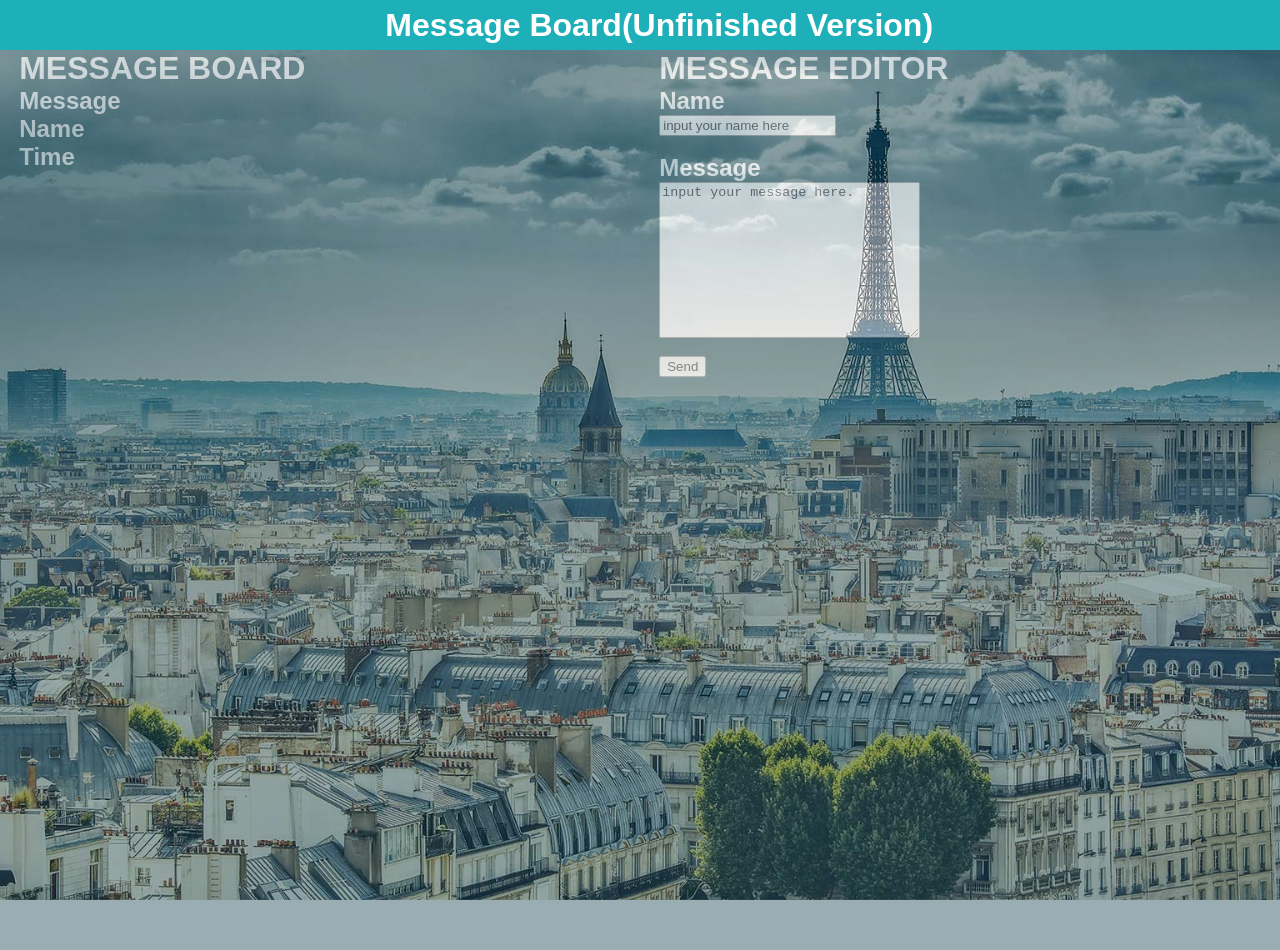
==== MessageBoard.html @ c41dc78d "F-Add Mark" ====
<html>
    <head class="mainHeader">
        <meta charset="UTF-8">
        <title>MessageBoard</title>
        <link rel="stylesheet" type="text/css" href="MessageBoard.css"/>
        <div id="header">
            <h1>Message Board(Unfinished Version)</h1>
        </div>
    </head>

    <body>
        <div id="right">
            <h1>MESSAGE EDITOR</h1>
            <h2>Name</h2>
            <p id="name"><input type="text" name="name" value="input your name here"></p>
            <br>

            <h2>Message</h2>
            <p id="message"><textarea rows="10" cols="30">input your message here.</textarea></p>
            <br>
        
            <p><input type="submit" value="Send"></p>
            </form> 
        </div>

        <div id="left">
            <h1>MESSAGE BOARD</h1>
            <h2>Message</h2>
            <h2>Name</h2>
            <h2>Time</h2>
        </div>
        <script src="MessageBoard.js"></script>
    </body>
</html>
---- MessageBoard.css ----
*{
    margin-top:0px;
    margin-bottom:0px;
}

#header{
    opacity:1;
    background-color:#1DB0B8;
    height:50px;
    text-align:center;
    line-height:50px;
}

h1{
    color:#FFFFFF;
    text-indent: 3%;
    font-family:Arial,Verdana,Sans-serif;
}

body{
    background-image:url(./image/messageBackground.jpg);
    width:100%;
    height:100%;
    background-repeat:no reapeat;
    background-position: center 0;
    background-attachment:fixed;
    background-size:cover;
    margin-left:auto;
    margin-right:auto;
}

#left{
    background-color:#00343F;
    opacity:0.4;
    float:left;
    width:50%;
    height:100%;
}

#right{
    background-color:#00343F;
    opacity:0.4;
    float:right;
    width:50%;
    height:100%;
}

h2{
    opacity:1;
    color:#FFFFFF;
    text-indent: 3%;
    font-family:Arial,Verdana,Sans-serif;
}

p{
    opacity:1;
    text-indent:3%;
}
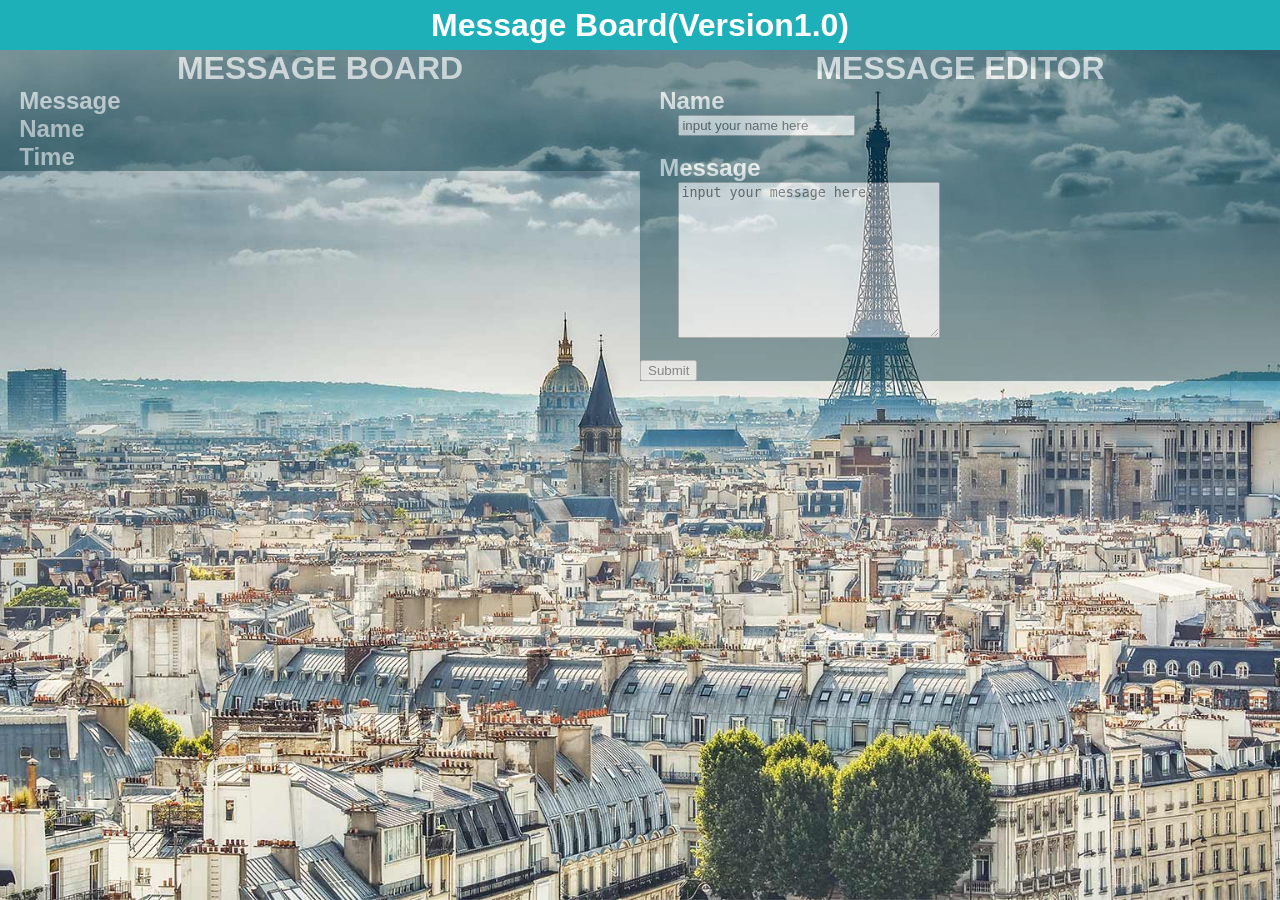
==== commit ec0ae86e: "F-MessageBoard Version1.0" ====
--- a/MessageBoard.html
+++ b/MessageBoard.html
@@ -1,34 +1,46 @@
+<!DOCTYPE html>
 <html>
-    <head class="mainHeader">
+    <head>
         <meta charset="UTF-8">
         <title>MessageBoard</title>
         <link rel="stylesheet" type="text/css" href="MessageBoard.css"/>
         <div id="header">
-            <h1>Message Board(Unfinished Version)</h1>
+            <h1>Message Board(Version1.0)</h1>
         </div>
     </head>
 
     <body>
         <div id="right">
             <h1>MESSAGE EDITOR</h1>
-            <h2>Name</h2>
-            <p id="name"><input type="text" name="name" value="input your name here"></p>
-            <br>
-
-            <h2>Message</h2>
-            <p id="message"><textarea rows="10" cols="30">input your message here.</textarea></p>
-            <br>
-        
-            <p><input type="submit" value="Send"></p>
+			<form>
+				<h2>Name</h2>
+				<p>
+					<input id="nameBox" type="text" name="name" value="input your name here">
+				</p>
+				<br />
+		
+				<h2>Message</h2>
+				<p>
+					<textarea id="messageBox" rows="10" cols="30">input your message here.</textarea>
+				</p>
+				<br />
+				
+				<input type="button" value="Submit" onclick="showMessage();">
             </form> 
         </div>
 
         <div id="left">
             <h1>MESSAGE BOARD</h1>
             <h2>Message</h2>
+			<p id="message"></p>
             <h2>Name</h2>
+			<p id="name"><p>
             <h2>Time</h2>
+			<p id="time"></p>
         </div>
         <script src="MessageBoard.js"></script>
     </body>
-</html>+</html>
+
+		
+			
--- a/MessageBoard.css
+++ b/MessageBoard.css
@@ -13,7 +13,8 @@
 
 h1{
     color:#FFFFFF;
-    text-indent: 3%;
+	opacity:1;
+	text-align:center;
     font-family:Arial,Verdana,Sans-serif;
 }
 
@@ -34,7 +35,6 @@
     opacity:0.4;
     float:left;
     width:50%;
-    height:100%;
 }
 
 #right{
@@ -42,7 +42,6 @@
     opacity:0.4;
     float:right;
     width:50%;
-    height:100%;
 }
 
 h2{
@@ -54,5 +53,11 @@
 
 p{
     opacity:1;
-    text-indent:3%;
+    text-indent:6%;
 }
+
+h3{
+	opacity:1;
+    color:#FFFFFF;
+    text-indent: 6%;
+}
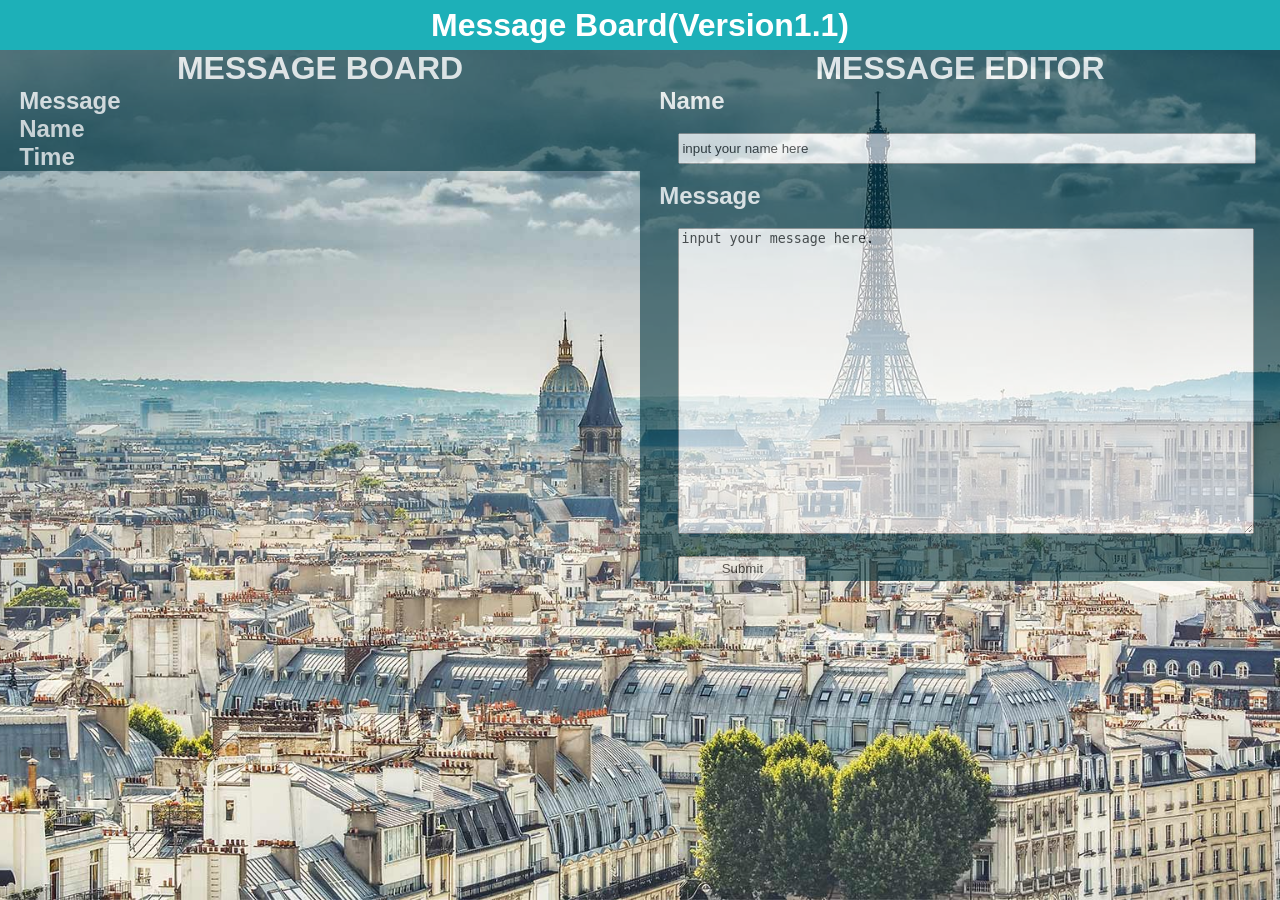
==== commit 0e807c4c: "F-MessageBoard Version1.1" ====
--- a/MessageBoard.html
+++ b/MessageBoard.html
@@ -5,7 +5,7 @@
         <title>MessageBoard</title>
         <link rel="stylesheet" type="text/css" href="MessageBoard.css"/>
         <div id="header">
-            <h1>Message Board(Version1.0)</h1>
+            <h1>Message Board(Version1.1)</h1>
         </div>
     </head>
 
@@ -14,19 +14,22 @@
             <h1>MESSAGE EDITOR</h1>
 			<form>
 				<h2>Name</h2>
+				<br />
 				<p>
 					<input id="nameBox" type="text" name="name" value="input your name here">
 				</p>
 				<br />
 		
 				<h2>Message</h2>
+				<br />
 				<p>
-					<textarea id="messageBox" rows="10" cols="30">input your message here.</textarea>
+					<textarea id="messageBox">input your message here.</textarea>
 				</p>
 				<br />
-				
-				<input type="button" value="Submit" onclick="showMessage();">
-            </form> 
+				<p>
+					<input id="submit" type="button" value="Submit" onclick="showMessage();">
+				</p>
+			</form> 
         </div>
 
         <div id="left">
--- a/MessageBoard.css
+++ b/MessageBoard.css
@@ -32,14 +32,14 @@
 
 #left{
     background-color:#00343F;
-    opacity:0.4;
+    opacity:0.6;
     float:left;
     width:50%;
 }
 
 #right{
     background-color:#00343F;
-    opacity:0.4;
+    opacity:0.6;
     float:right;
     width:50%;
 }
@@ -54,10 +54,28 @@
 p{
     opacity:1;
     text-indent:6%;
+	font-family:'Palatino Linotype', 'Book Antiqua', Palatino, serif;
 }
 
 h3{
-	opacity:1;
     color:#FFFFFF;
     text-indent: 6%;
-}+	font-family:'Palatino Linotype', 'Book Antiqua', Palatino, serif;
+}
+
+#nameBox{
+	height:25px;
+	width:89%;
+}
+
+#messageBox{
+	height:300px;
+	width:89%;
+}
+
+#right #submit{
+	opacity:1;
+	height:25px;
+	width:20%;
+}
+
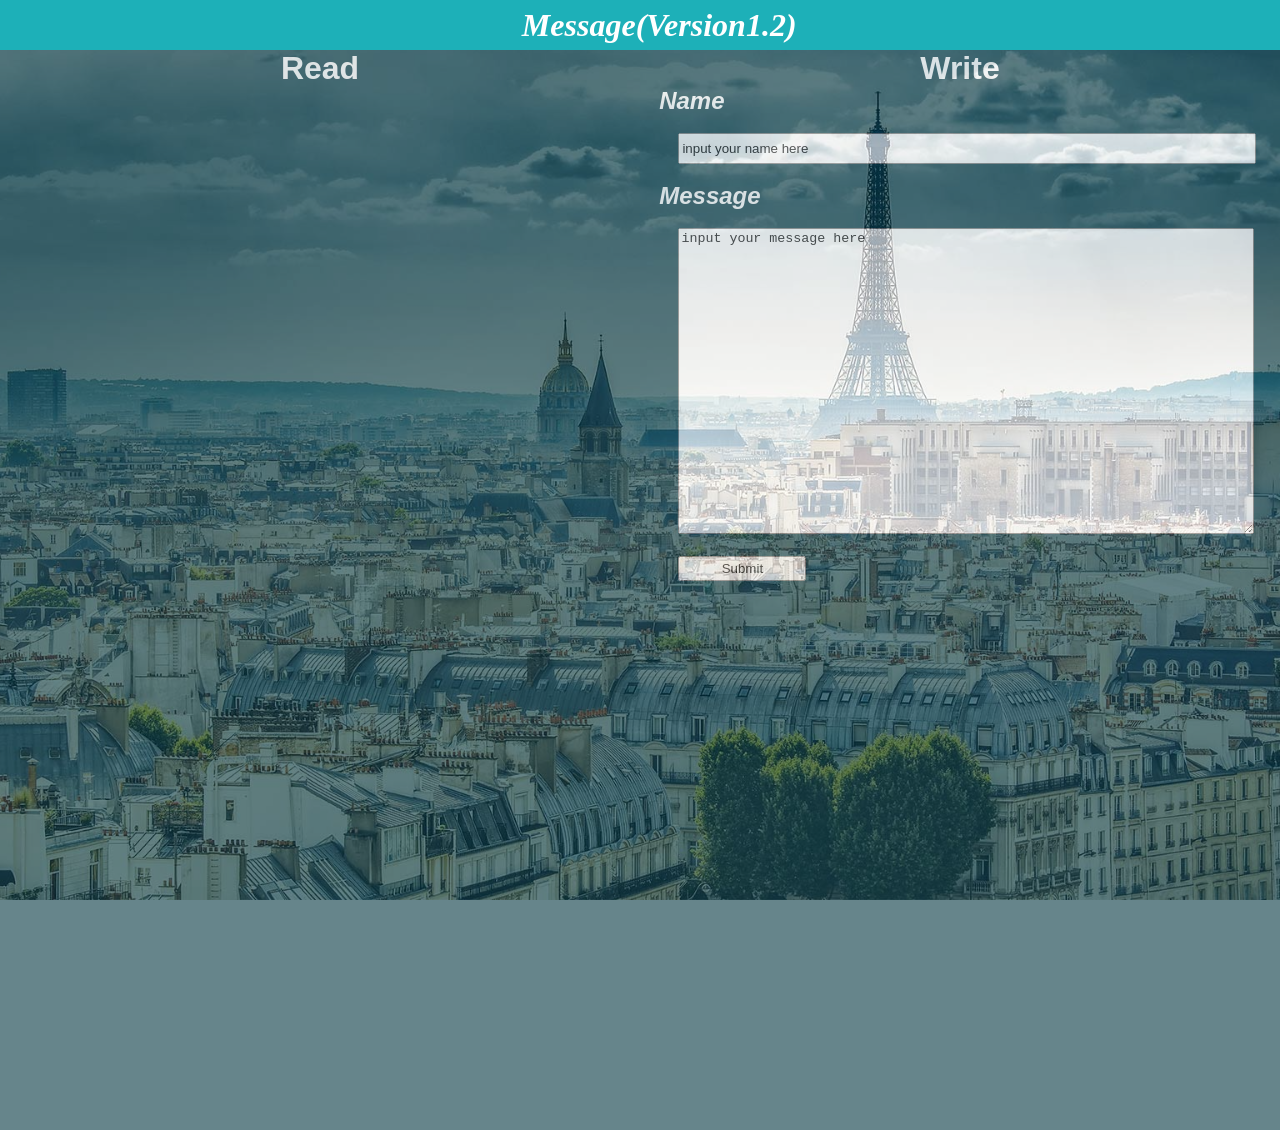
==== commit 9b66688e: "F-Message Version1.2" ====
--- a/MessageBoard.html
+++ b/MessageBoard.html
@@ -4,26 +4,24 @@
         <meta charset="UTF-8">
         <title>MessageBoard</title>
         <link rel="stylesheet" type="text/css" href="MessageBoard.css"/>
-        <div id="header">
-            <h1>Message Board(Version1.1)</h1>
-        </div>
+        <h1 id="header">Message(Version1.2)</h1>
     </head>
 
     <body>
         <div id="right">
-            <h1>MESSAGE EDITOR</h1>
+            <h1>Write</h1>
 			<form>
-				<h2>Name</h2>
+				<h2><em>Name</em></h2>
 				<br />
 				<p>
 					<input id="nameBox" type="text" name="name" value="input your name here">
 				</p>
 				<br />
 		
-				<h2>Message</h2>
+				<h2><em>Message</em></h2>
 				<br />
 				<p>
-					<textarea id="messageBox">input your message here.</textarea>
+					<textarea id="messageBox">input your message here</textarea>
 				</p>
 				<br />
 				<p>
@@ -33,13 +31,14 @@
         </div>
 
         <div id="left">
-            <h1>MESSAGE BOARD</h1>
-            <h2>Message</h2>
+            <h1>Read</h1>
+			<br />
 			<p id="message"></p>
-            <h2>Name</h2>
+			<br />
 			<p id="name"><p>
-            <h2>Time</h2>
+			<br />
 			<p id="time"></p>
+			<br />
         </div>
         <script src="MessageBoard.js"></script>
     </body>
--- a/MessageBoard.css
+++ b/MessageBoard.css
@@ -3,12 +3,14 @@
     margin-bottom:0px;
 }
 
-#header{
-    opacity:1;
+h1#header{
     background-color:#1DB0B8;
     height:50px;
-    text-align:center;
-    line-height:50px;
+	text-indent:3%;
+	line-height:50px;
+	font-weight:700;
+	font-style:italic;
+	font-family:Palatino Linotype, Book Antiqua, Palatino, serif;
 }
 
 h1{
@@ -35,6 +37,7 @@
     opacity:0.6;
     float:left;
     width:50%;
+	height:1080px;
 }
 
 #right{
@@ -42,6 +45,7 @@
     opacity:0.6;
     float:right;
     width:50%;
+	height:1080px;
 }
 
 h2{
@@ -52,15 +56,14 @@
 }
 
 p{
-    opacity:1;
-    text-indent:6%;
-	font-family:'Palatino Linotype', 'Book Antiqua', Palatino, serif;
+	text-indent: 6%;
+	font-family:Palatino Linotype, Book Antiqua, Palatino, serif;
 }
 
 h3{
     color:#FFFFFF;
     text-indent: 6%;
-	font-family:'Palatino Linotype', 'Book Antiqua', Palatino, serif;
+	font-family:Palatino Linotype, Book Antiqua, Palatino, serif;
 }
 
 #nameBox{
@@ -79,3 +82,22 @@
 	width:20%;
 }
 
+#left #message{
+	height:20px;
+	color:#FFFFFF;
+}
+
+#name{
+	height:10px;
+	color:#181818;
+	text-align:right;
+	font-size:15px;
+}
+
+#time{
+	height:5px;
+	color:#181818;
+	text-align:right;
+	font-size:10px;
+}
+
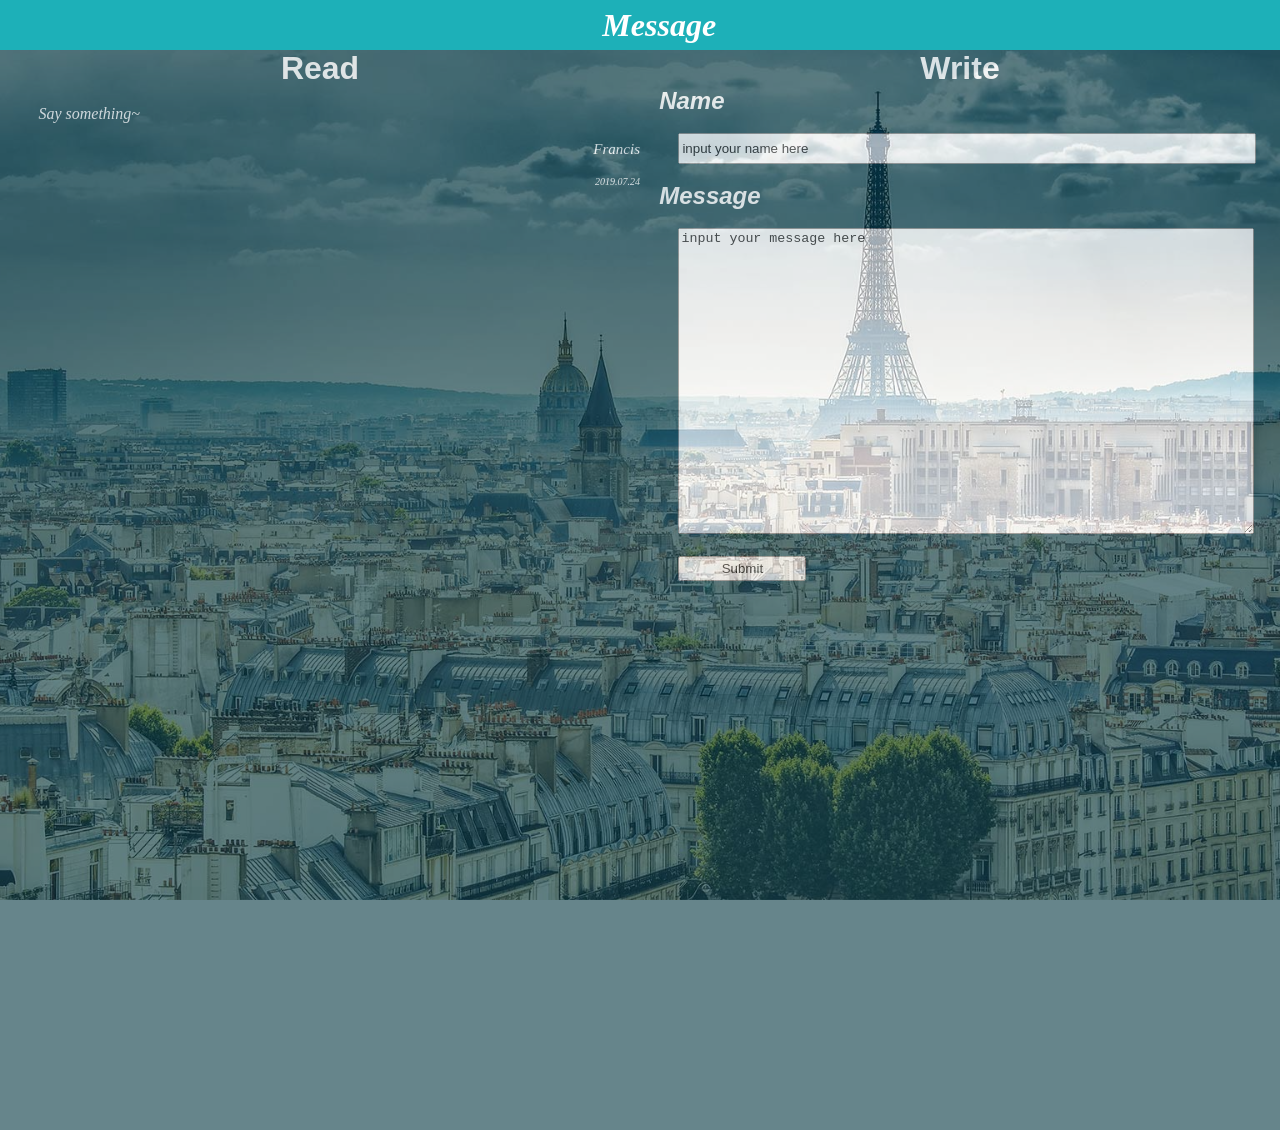
==== commit e3f67e51: "F-Version1.3" ====
--- a/MessageBoard.html
+++ b/MessageBoard.html
@@ -4,21 +4,21 @@
         <meta charset="UTF-8">
         <title>MessageBoard</title>
         <link rel="stylesheet" type="text/css" href="MessageBoard.css"/>
-        <h1 id="header">Message(Version1.2)</h1>
+        <h1 id="header">Message</h1>
     </head>
 
     <body>
         <div id="right">
             <h1>Write</h1>
 			<form>
-				<h2><em>Name</em></h2>
+				<h2>Name</h2>
 				<br />
 				<p>
 					<input id="nameBox" type="text" name="name" value="input your name here">
 				</p>
 				<br />
 		
-				<h2><em>Message</em></h2>
+				<h2>Message</h2>
 				<br />
 				<p>
 					<textarea id="messageBox">input your message here</textarea>
@@ -33,11 +33,11 @@
         <div id="left">
             <h1>Read</h1>
 			<br />
-			<p id="message"></p>
+			<p id="message">Say something~</p>
 			<br />
-			<p id="name"><p>
+			<p id="name">Francis</p>
 			<br />
-			<p id="time"></p>
+			<p id="time">2019.07.24</p>
 			<br />
         </div>
         <script src="MessageBoard.js"></script>
--- a/MessageBoard.css
+++ b/MessageBoard.css
@@ -49,20 +49,18 @@
 }
 
 h2{
+	color:#FFFFFF;
     opacity:1;
-    color:#FFFFFF;
     text-indent: 3%;
+	font-style:italic;
     font-family:Arial,Verdana,Sans-serif;
 }
 
 p{
+	opacity:1;
+	color:#FFFFFF;
 	text-indent: 6%;
-	font-family:Palatino Linotype, Book Antiqua, Palatino, serif;
-}
-
-h3{
-    color:#FFFFFF;
-    text-indent: 6%;
+	font-style:italic;
 	font-family:Palatino Linotype, Book Antiqua, Palatino, serif;
 }
 
@@ -76,27 +74,22 @@
 	width:89%;
 }
 
-#right #submit{
+#submit{
 	opacity:1;
 	height:25px;
 	width:20%;
 }
 
-#left #message{
-	height:20px;
-	color:#FFFFFF;
+#message{
+	text-align:6%;
 }
 
 #name{
-	height:10px;
-	color:#181818;
 	text-align:right;
 	font-size:15px;
 }
 
 #time{
-	height:5px;
-	color:#181818;
 	text-align:right;
 	font-size:10px;
 }
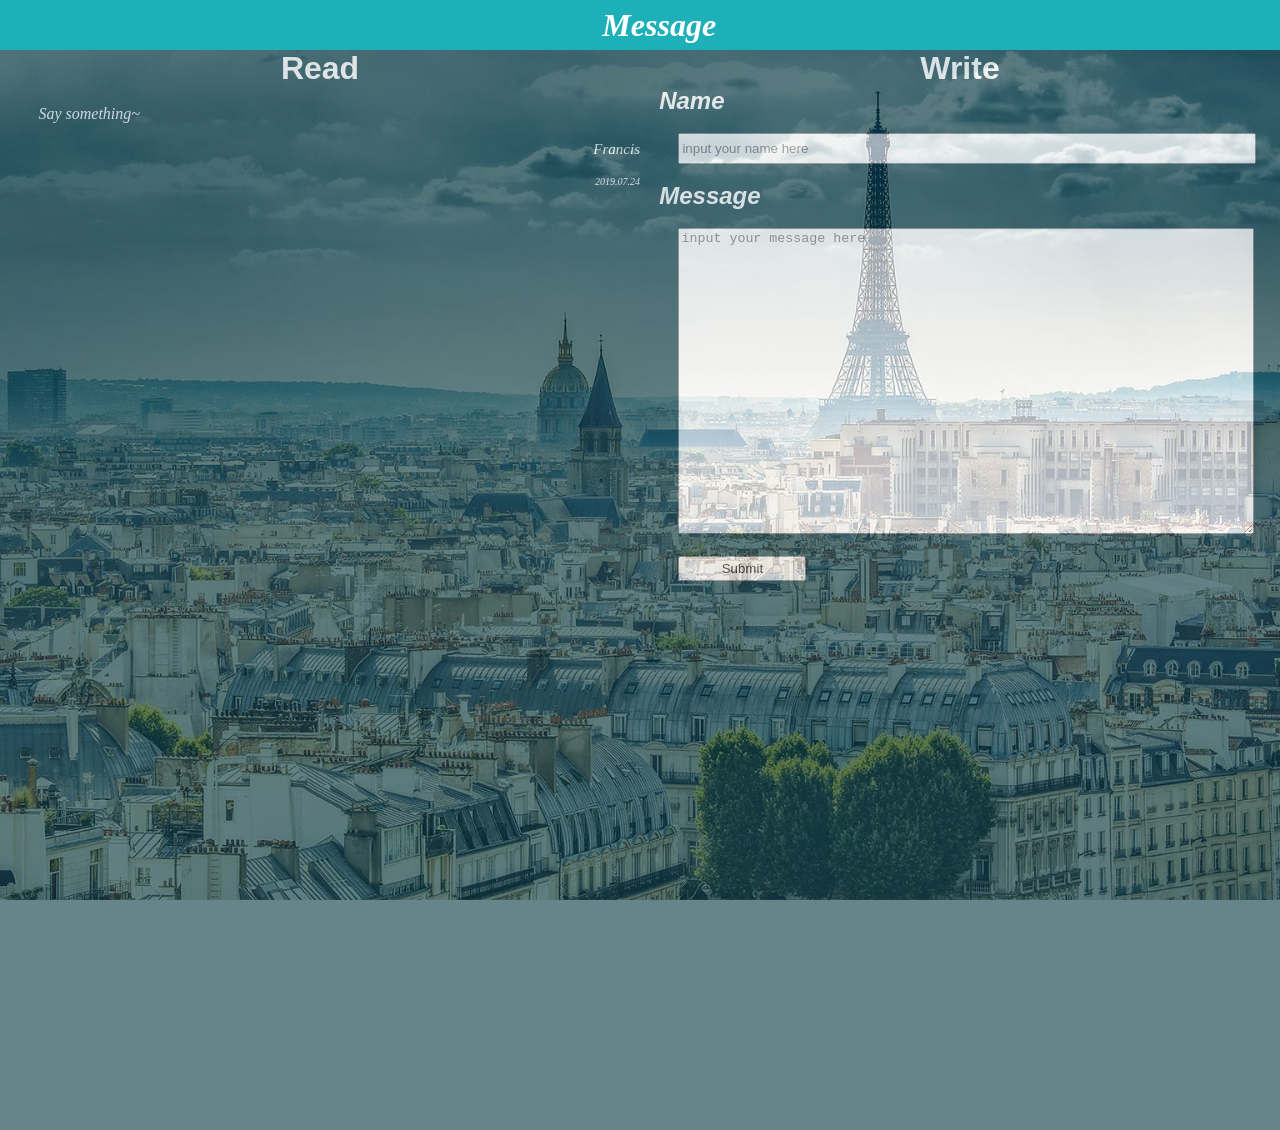
==== commit 24766d11: "F-Message placeholder" ====
--- a/MessageBoard.html
+++ b/MessageBoard.html
@@ -14,18 +14,18 @@
 				<h2>Name</h2>
 				<br />
 				<p>
-					<input id="nameBox" type="text" name="name" value="input your name here">
+					<input id="nameBox" type="text" name="name" placeholder="input your name here">
 				</p>
 				<br />
 		
 				<h2>Message</h2>
 				<br />
 				<p>
-					<textarea id="messageBox">input your message here</textarea>
+					<textarea id="messageBox" placeholder="input your message here"></textarea>
 				</p>
 				<br />
 				<p>
-					<input id="submit" type="button" value="Submit" onclick="showMessage();">
+					<input id="submit" type="button" value="Submit">
 				</p>
 			</form> 
         </div>
